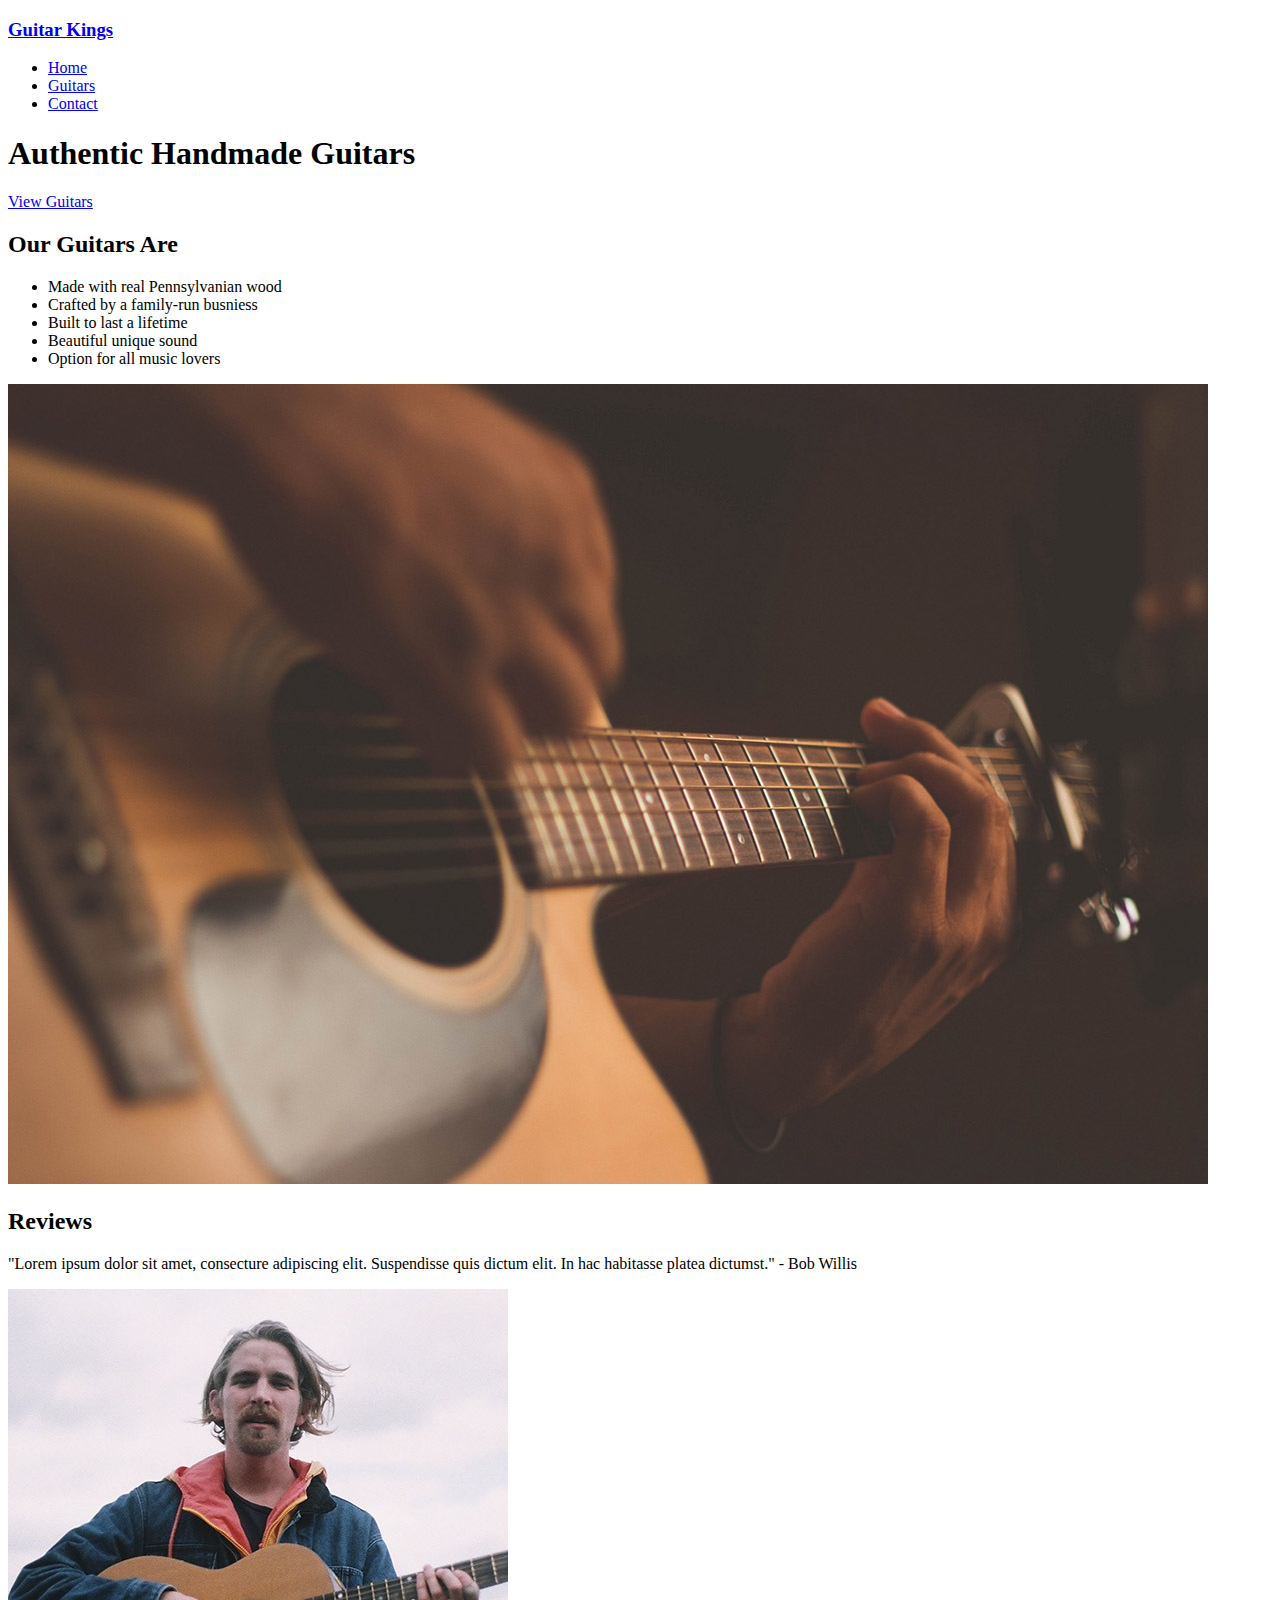
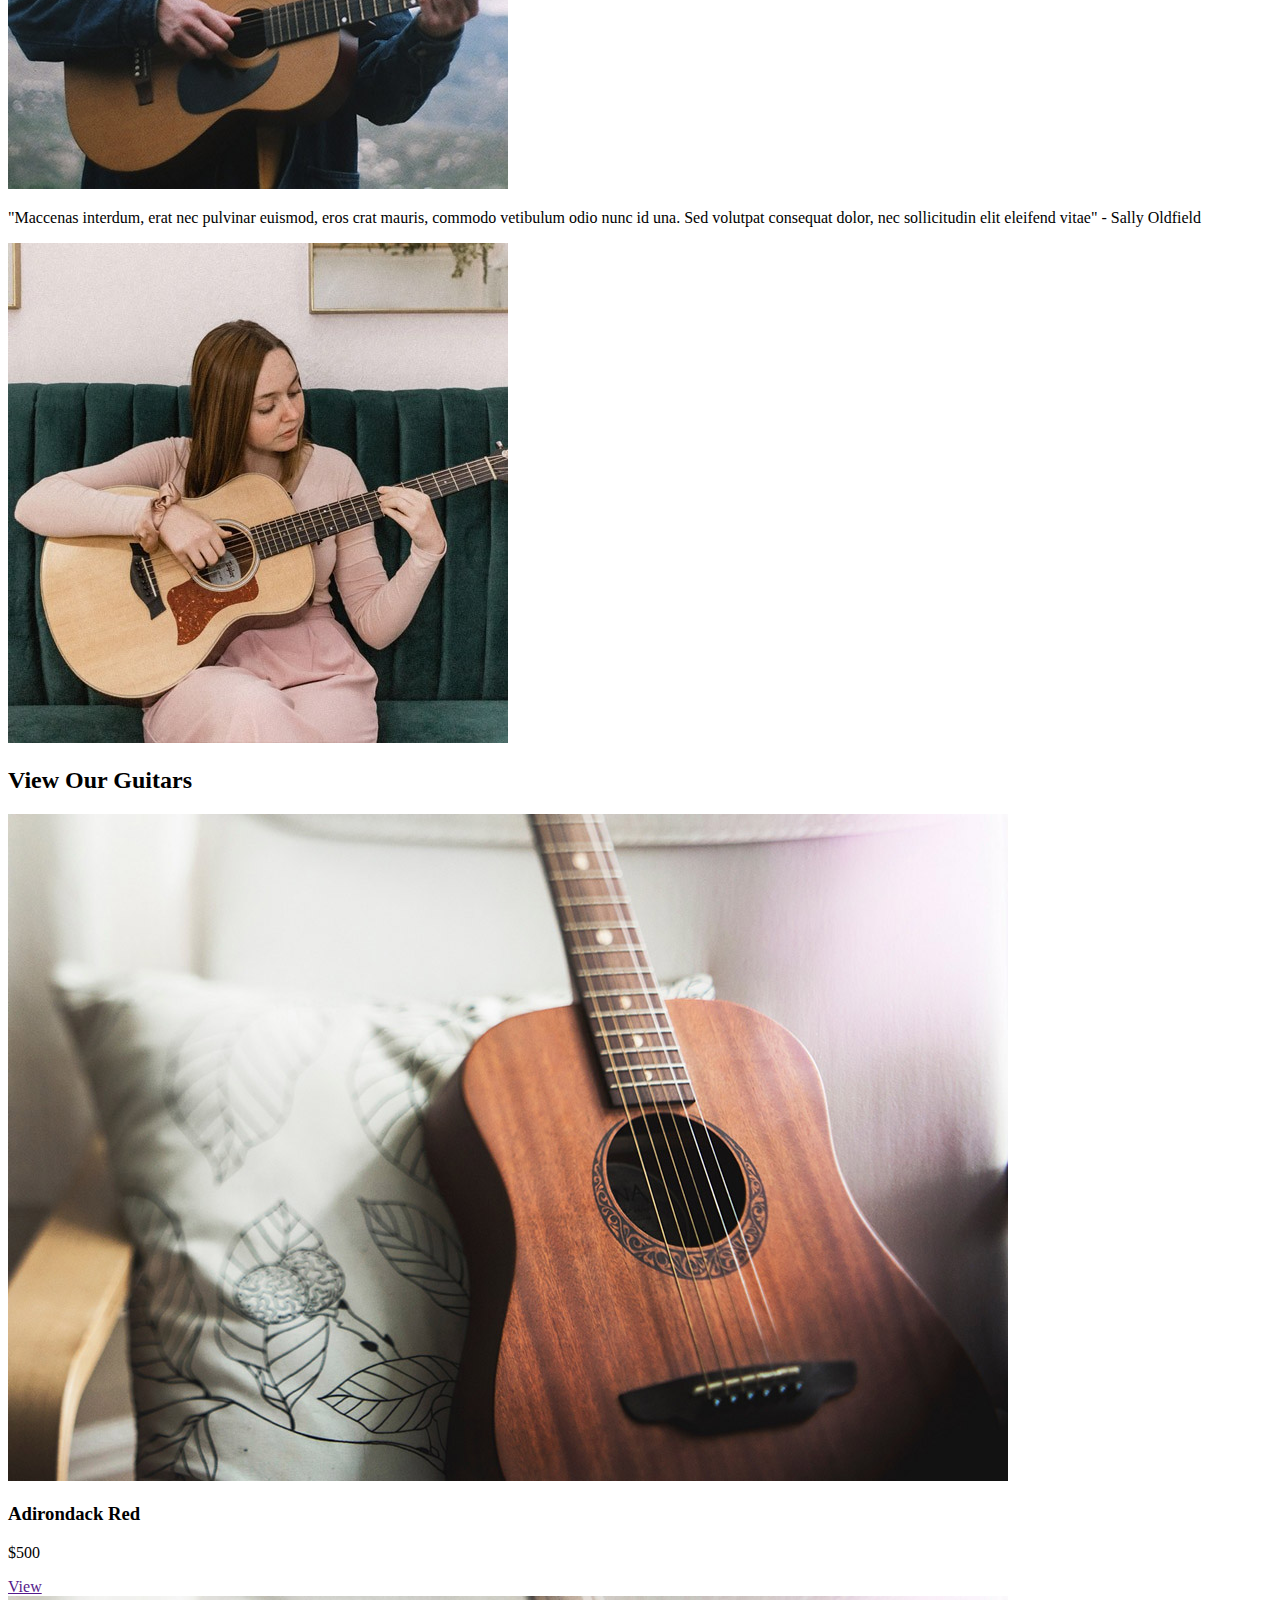
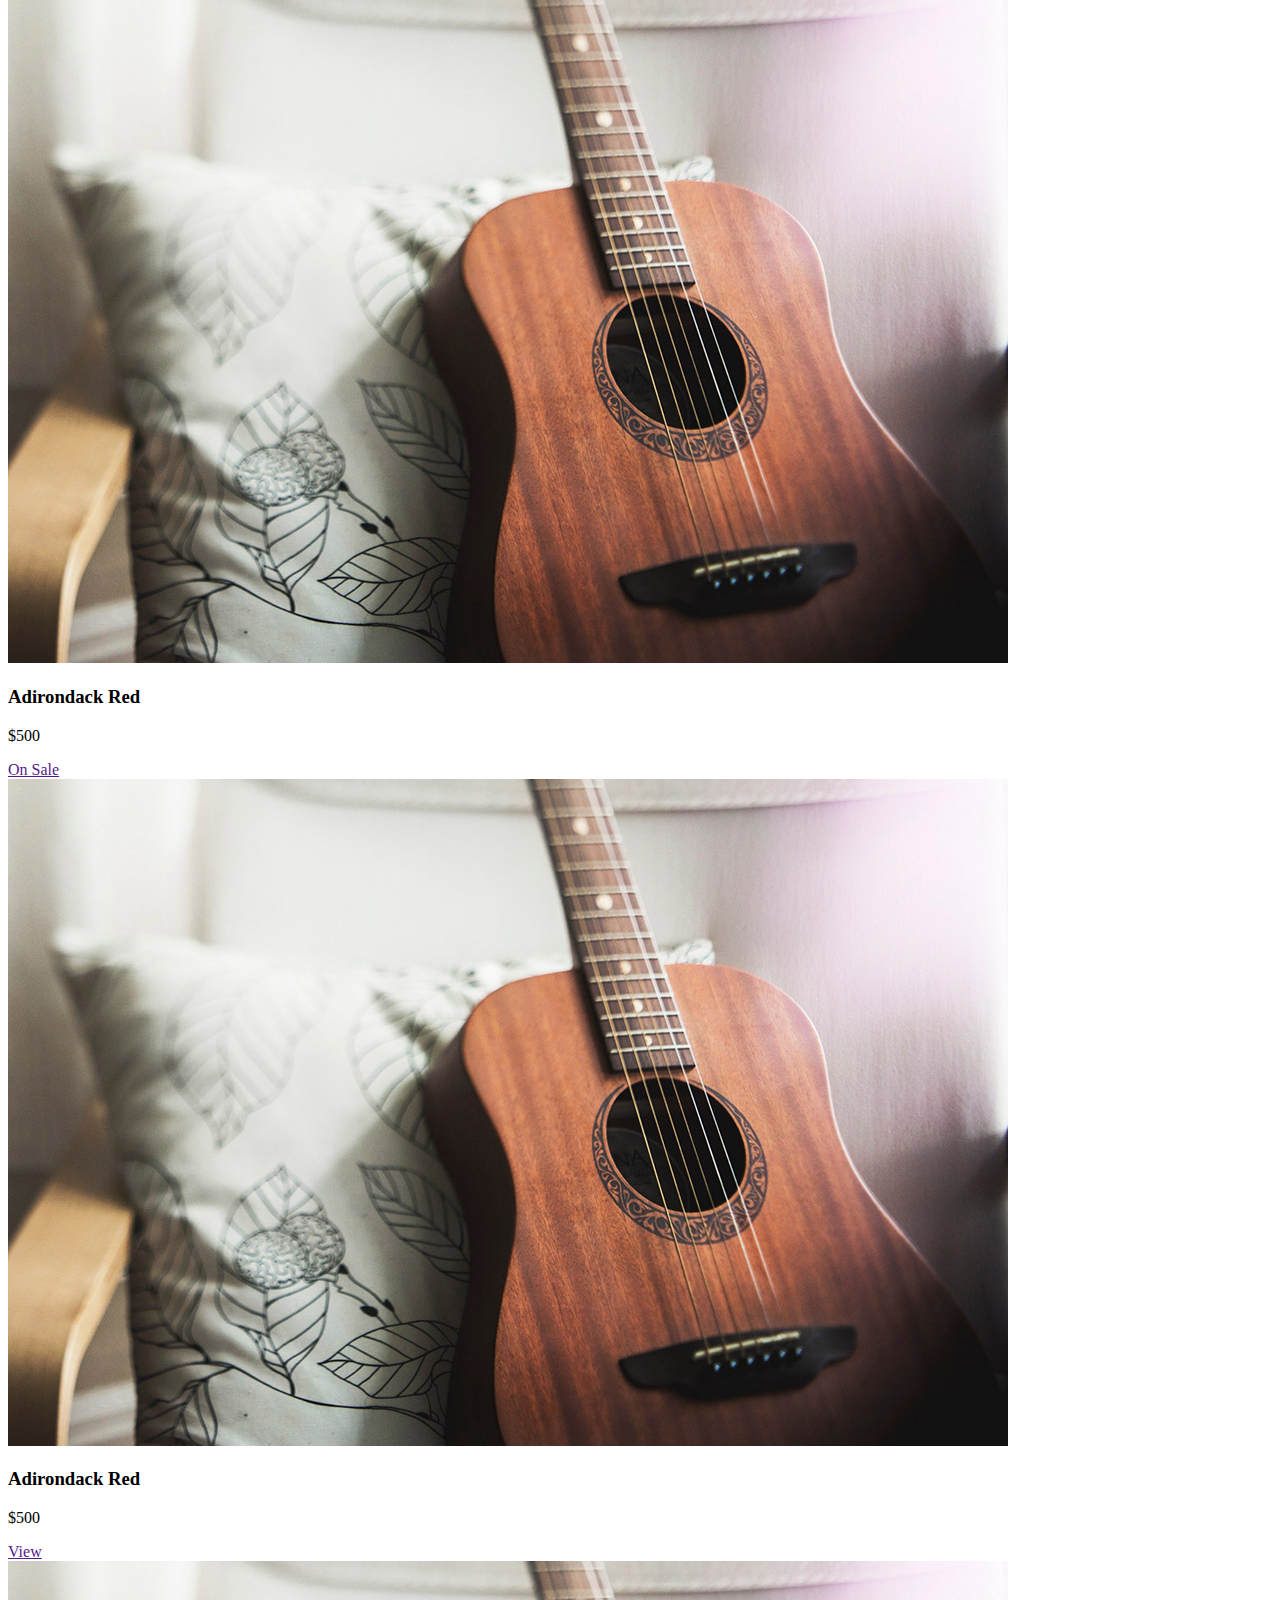
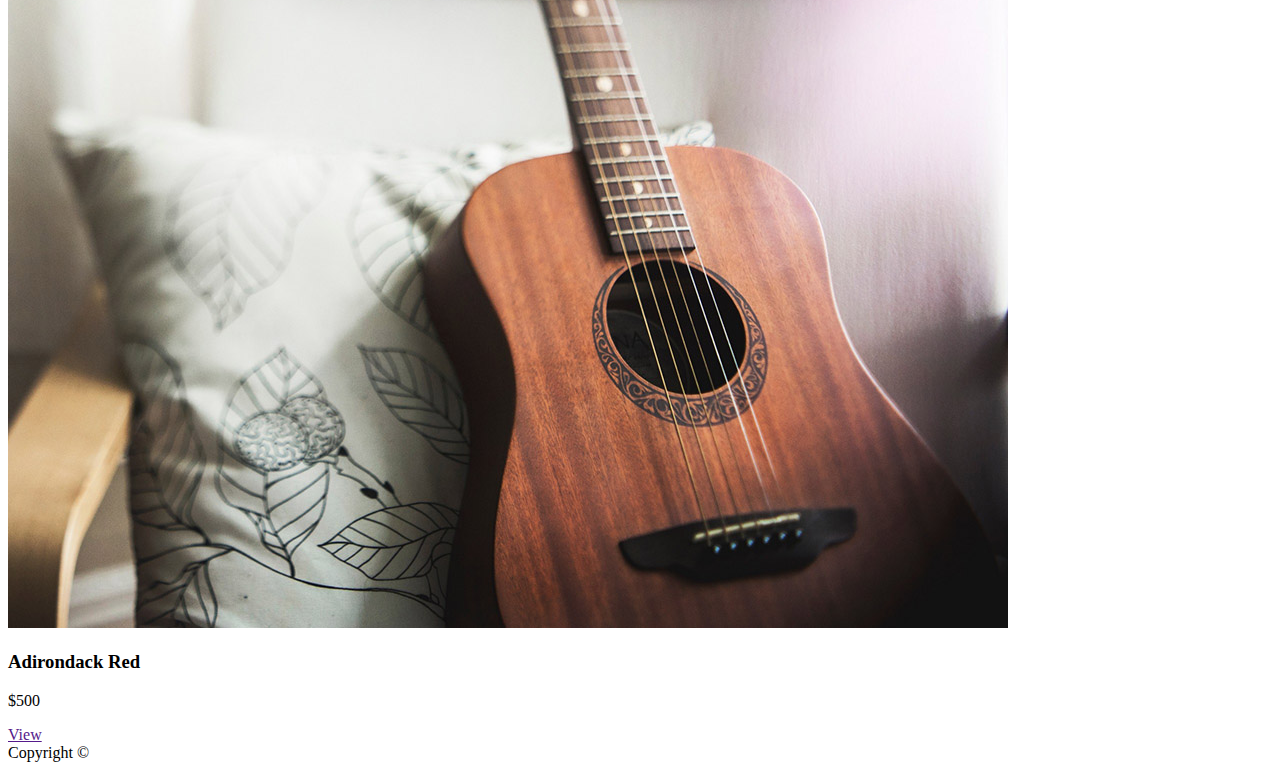
==== index.html @ b19993a3 "first commit" ====
<!DOCTYPE html>
<html>
  <head>
    <meta charset="UTF-8" />
    <meta name="viewport" content="widt-device-width, initial-scale-1.0" />
    <meta
      name="describtion"
      content="Get real authentic, hand-crafted guitars from Guitar Kings"
    />
    <title>Guitar Kings | Home</title>
  </head>

  <body>
    <header>
      <a href="index.html"><h3>Guitar Kings</h3></a>
      <nav>
        <ul>
          <li><a href="index.html"> Home</a></li>
          <li><a href="guitars.html"> Guitars</a></li>
          <li><a href="contact.html"> Contact</a></li>
        </ul>
      </nav>
    </header>
    <main>
      <h1>Authentic Handmade Guitars</h1>
      <a href="guitars.html">View Guitars</a>
      <section>
        <div>
          <h2>Our Guitars Are</h2>
          <ul>
            <li>Made with real Pennsylvanian wood</li>
            <li>Crafted by a family-run busniess</li>
            <li>Built to last a lifetime</li>
            <li>Beautiful unique sound</li>
            <li>Option for all music lovers</li>
          </ul>
        </div>
        <img src="/images/home-info.jpg" alt="hand strumming guitar" />
      </section>
      <section>
        <h2>Reviews</h2>
        <div>
          <p>
            "Lorem ipsum dolor sit amet, consecture adipiscing elit. Suspendisse
            quis dictum elit. In hac habitasse platea dictumst." - Bob Willis
          </p>
          <img
            src="/images/review-bio.jpg"
            alt="Profile picture of Bob Willis"
          />
        </div>
        <div>
          <p>
            "Maccenas interdum, erat nec pulvinar euismod, eros crat mauris,
            commodo vetibulum odio nunc id una. Sed volutpat consequat dolor,
            nec sollicitudin elit eleifend vitae" - Sally Oldfield
          </p>
          <img
            src="/images/review-bio2.jpg"
            alt="Profile picture of Sally Oldfeild"
          />
        </div>
      </section>
      <section>
        <h2>View Our Guitars</h2>
        <div>
          <img src="images/product.jpg" alt="Adironrack Red" />
          <h3>Adirondack Red</h3>
          <p>$500</p>
          <a href="">View</a>
        </div>
        <div>
          <img src="images/product.jpg" alt="Adironrack Red" />
          <h3>Adirondack Red</h3>
          <p>$500</p>
          <a href="">On Sale</a>
        </div>
        <div>
          <img src="images/product.jpg" alt="Adironrack Red" />
          <h3>Adirondack Red</h3>
          <p>$500</p>
          <a href="">View</a>
        </div>
        <div>
          <img src="images/product.jpg" alt="Adironrack Red" />
          <h3>Adirondack Red</h3>
          <p>$500</p>
          <a href="">View</a>
        </div>
      </section>
    </main>
    <footer>Copyright &copy;</footer>
  </body>
</html>
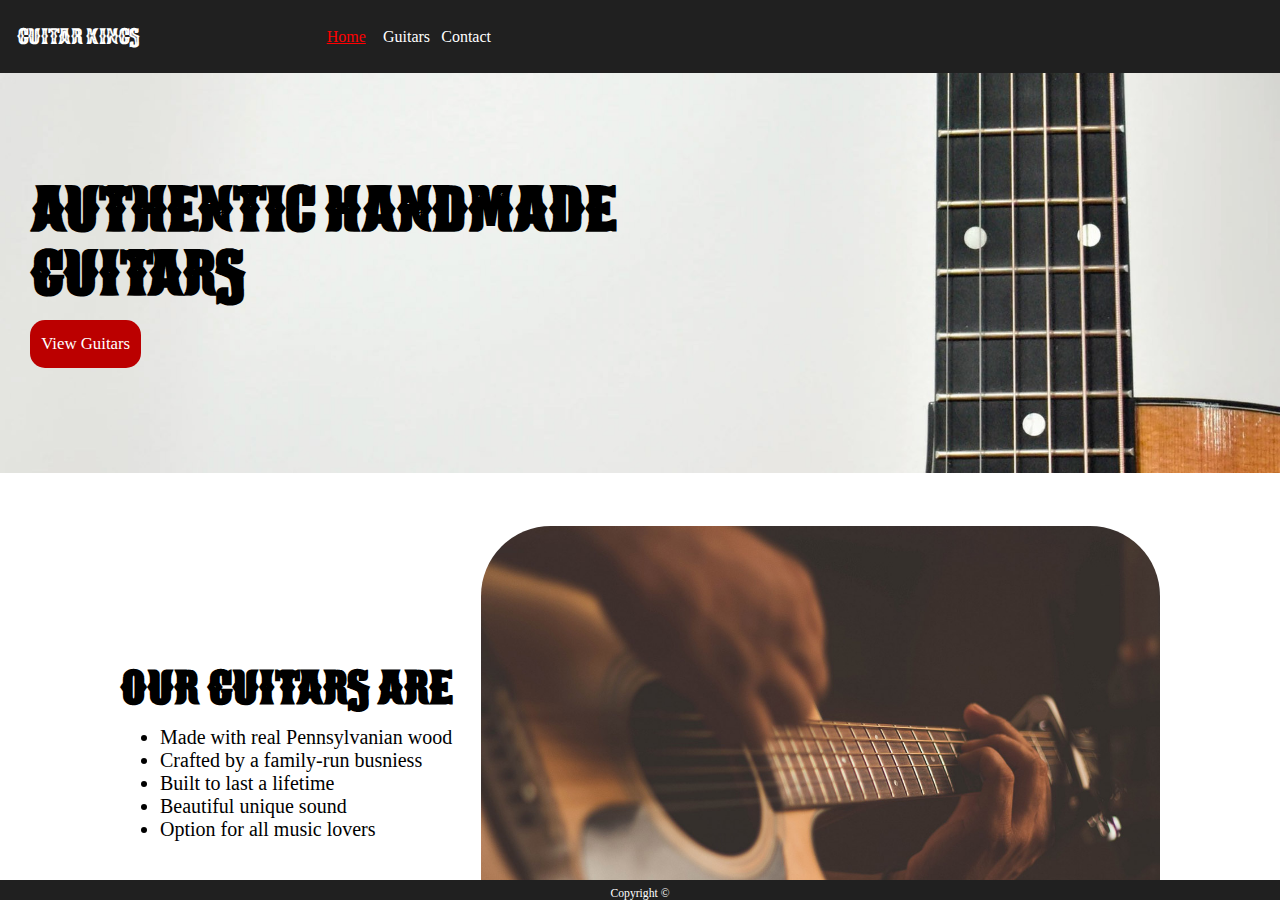
==== commit 4e2e6d8f: "fixed main page" ====
--- a/index.html
+++ b/index.html
@@ -8,87 +8,117 @@
       content="Get real authentic, hand-crafted guitars from Guitar Kings"
     />
     <title>Guitar Kings | Home</title>
+    <link rel="stylesheet" href="css/styles.css" />
   </head>
 
   <body>
-    <header>
-      <a href="index.html"><h3>Guitar Kings</h3></a>
-      <nav>
-        <ul>
-          <li><a href="index.html"> Home</a></li>
-          <li><a href="guitars.html"> Guitars</a></li>
-          <li><a href="contact.html"> Contact</a></li>
-        </ul>
-      </nav>
+    <header class="l-header">
+      <section class="c-nav-bar">
+        <div class="c-logo">Guitar Kings</div>
+
+        <nav class="c-nav-bar_list">
+          <a href="/" class="is-active"> Home</a>
+          <a href="/guitars.html"> Guitars</a>
+          <a href="/contact.html"> Contact</a>
+        </nav>
+      </section>
     </header>
-    <main>
-      <h1>Authentic Handmade Guitars</h1>
-      <a href="guitars.html">View Guitars</a>
-      <section>
-        <div>
-          <h2>Our Guitars Are</h2>
-          <ul>
-            <li>Made with real Pennsylvanian wood</li>
-            <li>Crafted by a family-run busniess</li>
-            <li>Built to last a lifetime</li>
-            <li>Beautiful unique sound</li>
-            <li>Option for all music lovers</li>
-          </ul>
+
+    <main class="l-main">
+      <section class="c-hero u-section-gutter">
+        <div class="c-col">
+          <h1>Authentic Handmade Guitars</h1>
+          <div class="call-to-action">
+            <a href="guitars.html" class="c-button">View Guitars</a>
+          </div>
         </div>
-        <img src="/images/home-info.jpg" alt="hand strumming guitar" />
+
+        <div class="c-col c-col--last"></div>
       </section>
-      <section>
-        <h2>Reviews</h2>
-        <div>
-          <p>
-            "Lorem ipsum dolor sit amet, consecture adipiscing elit. Suspendisse
-            quis dictum elit. In hac habitasse platea dictumst." - Bob Willis
-          </p>
+
+      <section class="c-features u-section-gutter">
+        <div class="l-col c-content-info">
+          <div>
+            <h2>Our Guitars Are</h2>
+          </div>
+
+          <div>
+            <ul class="c-info-text">
+              <li>Made with real Pennsylvanian wood</li>
+              <li>Crafted by a family-run busniess</li>
+              <li>Built to last a lifetime</li>
+              <li>Beautiful unique sound</li>
+              <li>Option for all music lovers</li>
+            </ul>
+          </div>
+        </div>
+
+        <div class="l-col c-img-container">
           <img
-            src="/images/review-bio.jpg"
-            alt="Profile picture of Bob Willis"
-          />
-        </div>
-        <div>
-          <p>
-            "Maccenas interdum, erat nec pulvinar euismod, eros crat mauris,
-            commodo vetibulum odio nunc id una. Sed volutpat consequat dolor,
-            nec sollicitudin elit eleifend vitae" - Sally Oldfield
-          </p>
-          <img
-            src="/images/review-bio2.jpg"
-            alt="Profile picture of Sally Oldfeild"
+            src="../images/home-info.jpg"
+            alt="hand strumming guitar"
+            class="u-border-radius-md"
           />
         </div>
       </section>
-      <section>
+
+      <section class="l-reviews u-section-gutter">
+        <h2>Reviews</h2>
+
+        <div class="c-row">
+          <div class="c-col">
+            <p>
+              "Lorem ipsum dolor sit amet, consecture adipiscing elit.
+              Suspendisse quis dictum elit. In hac habitasse platea dictumst."
+            </p>
+            <small>Bob Willis</small>
+            <img
+              src="/images/review-bio.jpg"
+              alt="Profile picture of Bob Willis"
+              class="c-review-image-container"
+            />
+          </div>
+
+          <div class="c-col">
+            <p>
+              "Maccenas interdum, erat nec pulvinar euismod, eros crat mauris,
+              commodo vetibulum odio nunc id una. Sed volutpat consequat dolor,
+              nec sollicitudin elit eleifend vitae"
+            </p>
+            <small>Sally Oldfield</small>
+            <img
+              src="/images/review-bio2.jpg"
+              alt="Profile picture of Sally Oldfeild"
+              class="c-review-image-container"
+            />
+          </div>
+        </div>
+      </section>
+
+      <section class="l-gallery u-section-gutter">
         <h2>View Our Guitars</h2>
-        <div>
-          <img src="images/product.jpg" alt="Adironrack Red" />
-          <h3>Adirondack Red</h3>
-          <p>$500</p>
-          <a href="">View</a>
-        </div>
-        <div>
-          <img src="images/product.jpg" alt="Adironrack Red" />
-          <h3>Adirondack Red</h3>
-          <p>$500</p>
-          <a href="">On Sale</a>
-        </div>
-        <div>
-          <img src="images/product.jpg" alt="Adironrack Red" />
-          <h3>Adirondack Red</h3>
-          <p>$500</p>
-          <a href="">View</a>
-        </div>
-        <div>
-          <img src="images/product.jpg" alt="Adironrack Red" />
-          <h3>Adirondack Red</h3>
-          <p>$500</p>
-          <a href="">View</a>
+
+        <div class="c-guitar-blocks-list">
+          <div class="c-guitar-block-item">
+            <div class="c-gblock-img-conatiner">
+              <img src="/images/product.jpg" alt="Adironrack Red on pillow" />
+            </div>
+            <div class="c-guitar-row">
+              <div class="c-guitar-col-description">
+                <h3>Adirondack Red</h3>
+                <p>$500</p>
+              </div>
+              <div class="c-guitar-col">
+                <a>View</a>
+              </div>
+            </div>
+          </div>
         </div>
       </section>
     </main>
-    <footer>Copyright &copy;</footer>
+
+    <footer class="l-footer">
+      <small>Copyright &copy;</small>
+    </footer>
   </body>
 </html>
--- a/css/styles.css
+++ b/css/styles.css
@@ -0,0 +1,399 @@
+/* Global Resets*/
+
+*,
+*:after,
+*:before {
+  box-sizing: border-box;
+}
+
+@import url("https://fonts.googleapis.com/css2?family=Roboto+Slab:wght@100..900&display=swap");
+
+@font-face {
+  font-family: BootsAndSpurs;
+  src: url("/Fonts/bootsandspurs-webfont.woff2") format("woff2"),
+    url(/Fonts/bootsandspurs-webfont.woff) format("woff");
+}
+
+html {
+  font-size: 14px;
+}
+
+html,
+body {
+  width: 100%;
+  padding: 0;
+  margin: 0;
+}
+
+body {
+  min-height: 100dvh;
+  display: flex;
+  flex-direction: column;
+  height: 100dvh;
+  font-size: 100%;
+  font-family: "Roboto Slab", serif;
+  font-optical-sizing: auto;
+  font-style: normal;
+}
+
+p {
+  margin: 0;
+}
+
+h1,
+h2,
+h3,
+h4,
+h5,
+h6 {
+  font-family: BootsAndSpurs;
+  margin: 0;
+}
+
+img {
+  width: 100%;
+}
+
+/* Layout */
+
+.l-header {
+  flex: 1 0 auto;
+}
+
+.l-main {
+  flex: 2 1 auto;
+  overflow-y: scroll;
+}
+
+.l-footer {
+  display: flex;
+  flex-direction: row;
+  justify-content: center;
+  padding: 0.5rem;
+  overflow-y: scroll;
+  background-color: #202020;
+  color: white;
+}
+
+/* Components */
+
+.c-nav-bar {
+  padding: 1rem 1.2rem;
+  background-color: #202020;
+  color: white;
+  display: flex;
+  gap: 15%;
+  flex-wrap: wrap;
+
+  .is-active {
+    text-decoration: underline;
+    color: red;
+  }
+
+  a {
+    display: flex;
+    align-items: center;
+    scale: 1;
+    transition: scale 300ms ease-in-out;
+    font-size: 16px;
+  }
+}
+
+.c-logo {
+  display: flex;
+  align-items: center;
+  font-family: BootsAndSpurs;
+}
+
+.c-nav-bar_list {
+  display: flex;
+  flex-wrap: wrap;
+  gap: 0.8rem;
+}
+
+.c-nav-bar_list a {
+  color: white;
+  text-decoration: none;
+  min-height: 45px;
+  min-width: 45px;
+  display: flex;
+  align-items: center;
+}
+
+.c-hero {
+  width: 100%;
+  min-height: 400px;
+  background-image: url(/images/home-header.jpg);
+  background-size: cover;
+  display: flex;
+  text-align: center;
+}
+
+.c-hero .c-col {
+  flex: 1 1 50%;
+  display: flex;
+  flex-direction: column;
+  justify-content: center;
+}
+
+.c-hero .c-col--last {
+  display: none;
+}
+
+.c-hero h1 {
+  padding-bottom: 1rem;
+  font-size: 30px;
+}
+
+.call-to-action {
+  display: flex;
+  justify-content: center;
+}
+
+@media screen and (min-width: 600px) {
+  .c-hero {
+    text-align: left;
+  }
+
+  .c-hero h1 {
+    padding-bottom: 1rem;
+    font-size: 40px;
+  }
+
+  .call-to-action {
+    display: flex;
+    justify-content: left;
+  }
+
+  .c-hero .c-col {
+    flex: 1 1 50%;
+  }
+
+  .c-hero .c-col--last {
+    display: block;
+  }
+}
+
+.c-button {
+  display: flex;
+  justify-content: center;
+  align-items: center;
+  font-size: 1.2rem;
+  background-color: #bb0000;
+  padding: 1rem 0.8rem;
+  max-width: 200px;
+  border-radius: 15px;
+  text-decoration: none;
+  color: white;
+}
+
+.c-features {
+  width: 100%;
+  max-height: 670px;
+  display: flex;
+  gap: 2rem;
+  flex-wrap: wrap;
+  background-size: cover;
+  justify-content: center;
+}
+
+.c-features .l-col {
+  display: flex;
+  flex: 1;
+}
+
+.c-features .l-col:first-child {
+  flex: 1;
+  min-width: 280px;
+}
+
+.c-features .l-col:last-child {
+  flex: 1 1 auto;
+  min-width: 250px;
+}
+
+.c-features .c-content-info {
+  display: flex;
+  flex-direction: column;
+  justify-content: center;
+  max-width: fit-content;
+}
+
+.c-features h2 {
+  display: flex;
+  justify-content: center;
+  font-size: 25px;
+  padding-bottom: 1rem;
+}
+
+.c-features .c-info-text {
+  display: flex;
+  flex-direction: column;
+  margin: 0;
+  font-size: 14px;
+}
+
+.c-img-container {
+  max-width: 679px;
+  max-height: 452px;
+}
+
+@media only screen and (min-width: 600px) {
+  .c-features {
+    flex-wrap: nowrap;
+  }
+  .c-features h2 {
+    font-size: 30px;
+  }
+
+  .c-features .c-info-text {
+    font-size: 20px;
+  }
+}
+
+.l-reviews {
+  display: flex;
+  flex-wrap: wrap;
+  align-items: center;
+  justify-content: center;
+  background-color: lightgray;
+}
+
+.l-reviews h2 {
+  display: flex;
+  width: 100%;
+  flex-direction: row;
+  justify-content: center;
+  align-items: center;
+  padding-bottom: 3rem;
+  font-size: 25px;
+}
+
+.l-reviews .c-row {
+  display: flex;
+  flex-direction: column;
+  flex-wrap: wrap;
+  justify-content: center;
+  align-items: center;
+  gap: 3rem;
+}
+
+.l-reviews .c-col {
+  display: flex;
+  flex-wrap: wrap;
+  max-width: 380px;
+  min-height: 106px;
+  border: black solid;
+  border-width: 3px;
+  background-color: white;
+}
+
+.l-reviews p {
+  padding-bottom: 0.3rem;
+  font-size: 16px;
+}
+
+.l-reviews small {
+  padding-right: 0.5rem;
+  padding-top: 6px;
+  font-size: 14px;
+}
+
+.c-review-image-container {
+  border-radius: 100%;
+  max-width: 2rem;
+  max-height: 2rem;
+}
+
+@media only screen and (min-width: 600px) {
+  .l-reviews .c-row {
+    flex-wrap: none;
+    flex-direction: row;
+  }
+
+  .l-reviews h2 {
+    font-size: 30px;
+  }
+}
+
+.l-gallery {
+  display: flex;
+  flex-direction: column;
+  flex-wrap: wrap;
+}
+
+.l-gallery h2 {
+  display: flex;
+  flex-direction: row;
+  padding-bottom: 2rem;
+}
+
+.l-gallery .c-guitar-block-list {
+  display: flex;
+}
+
+.c-guitar-block-item {
+}
+
+.l-gallery .c-gblock-img-conatiner {
+  max-width: 370px;
+  max-height: 245px;
+}
+
+/* Utilities */
+
+.u-section-gutter {
+  padding: 53px 30px;
+}
+
+.u-border-radius-md {
+  border-radius: 5rem;
+}
+
+/* Contact Page */
+
+.l-main-contact {
+  flex: 1 1 auto;
+}
+
+.c-froms {
+  display: flex;
+  flex-direction: column;
+}
+
+.c-row-color {
+  display: flex;
+  flex-direction: row;
+  padding-top: 1rem;
+  justify-content: left;
+  gap: 1rem;
+}
+
+.c-input-fields {
+  display: flex;
+  flex-direction: column;
+  min-width: 20%;
+  padding-top: 1rem;
+  padding-bottom: 1rem;
+}
+
+.c-row-submit {
+  display: flex;
+  flex-direction: row;
+  justify-content: center;
+  padding: 1rem;
+
+  .c-btn {
+    display: flex;
+    flex-direction: row;
+    justify-content: center;
+    align-items: center;
+    font-size: 1.2rem;
+    background-color: red;
+    padding: 1rem 0.5rem;
+    max-width: 40%;
+    border-radius: 2rem;
+    border-width: 0;
+    min-width: 150px;
+  }
+}
